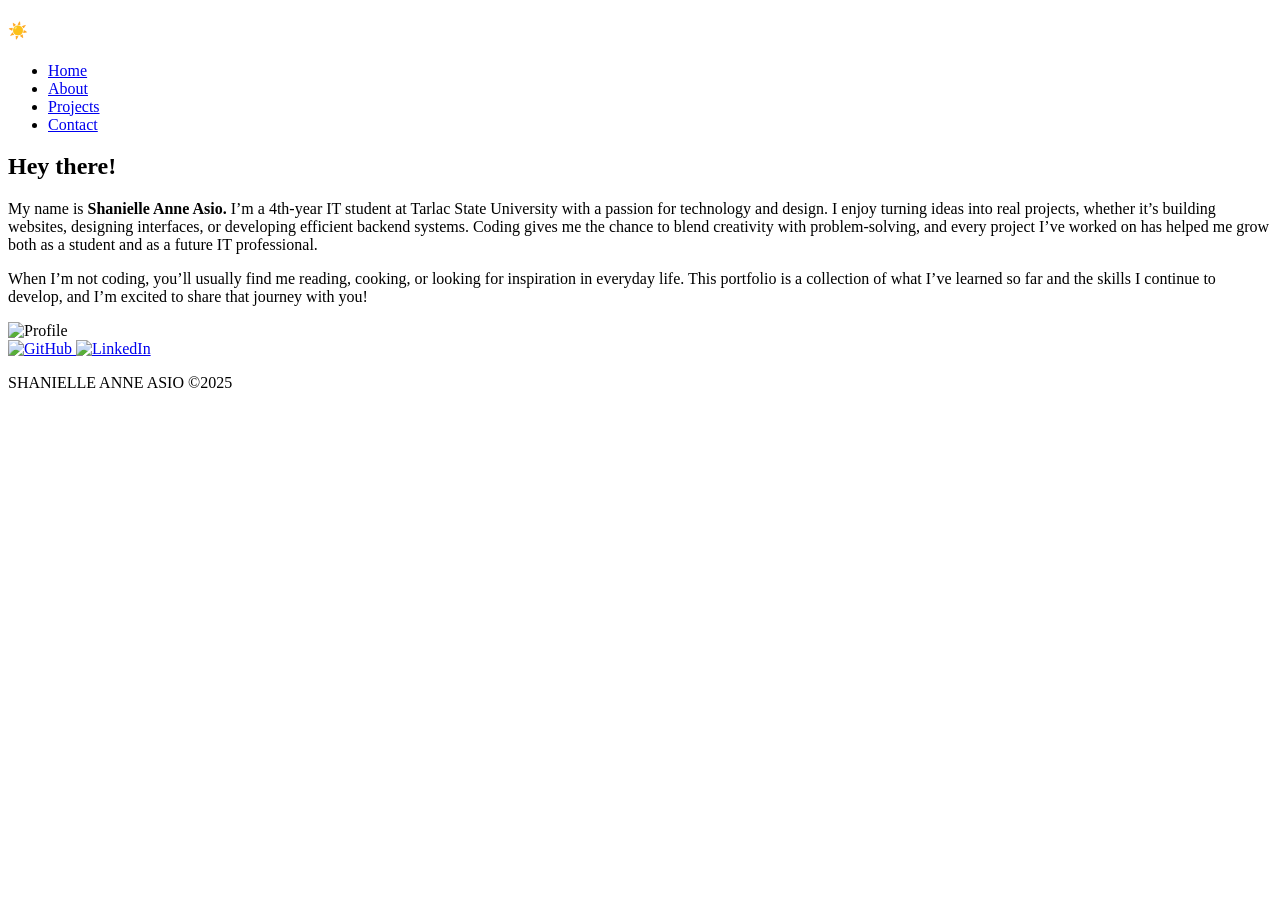
==== asio-portfolio/home.html @ 4e2371dc "add: home page structure" ====
<!DOCTYPE html>
<html lang="en">
<head>
  <meta charset="UTF-8">
  <meta name="viewport" content="width=device-width, initial-scale=1.0">
  <title>Shanielle's Portfolio</title>
    <link href="https://fonts.googleapis.com/css2?family=Nunito:wght@400;700&family=Comfortaa:wght@400;700&family=Archivo+Black&display=swap" rel="stylesheet">
    <link rel="stylesheet" href="style.css">
</head>
<body>
  <header>
    <h4 class="logo">☀️</h4>
    <nav>
      <ul>
        <li><a href="home.html" class="active">Home</a></li>
        <li><a href="about.html">About</a></li>
        <li><a href="projects.html">Projects</a></li>
        <li><a href="contact.html">Contact</a></li>
      </ul>
    </nav>
  </header>
  <main>
      <section id="landing">
        <div class="intro">
          <h2><span class="highlight">Hey there!</span></h2>
          <p>
            My name is<strong> Shanielle Anne Asio.</strong> I’m a 4th-year IT student at Tarlac State University with a passion for technology and design. 
            I enjoy turning ideas into real projects, whether it’s building websites, designing interfaces, or developing efficient backend systems. Coding gives me the chance to blend creativity with problem-solving, and every project
             I’ve worked on has helped me grow both as a student and as a future IT professional.
          </p> 
            
          <p>
            When I’m not coding, you’ll usually find me reading, cooking, or looking for inspiration in everyday life. This portfolio is a collection of what I’ve learned so far and the skills I continue to develop,
             and I’m excited to share that journey with you!          
          </p>

        </div>
        <div class="profile-pic">
          <img src="asio-assets/profile.png" alt="Profile">
        </div>
      </section>
  </main> 
  <footer>
    <div class="social-links">
      <a href="https://github.com/shnll-A" target="_blank">
        <img src="asio-assets/github.png" alt="GitHub">
      </a>
      <a href="https://linkedin.com/in/shanielle-anne-a55098373" target="_blank">
        <img src="asio-assets/linkedin.png" alt="LinkedIn">
      </a>
    </div>
    <div class="footer-content">
      <p>SHANIELLE ANNE ASIO ©2025</p>
    </div>
  </footer>
  <script src="script.js" defer></script>
</body>
</html>
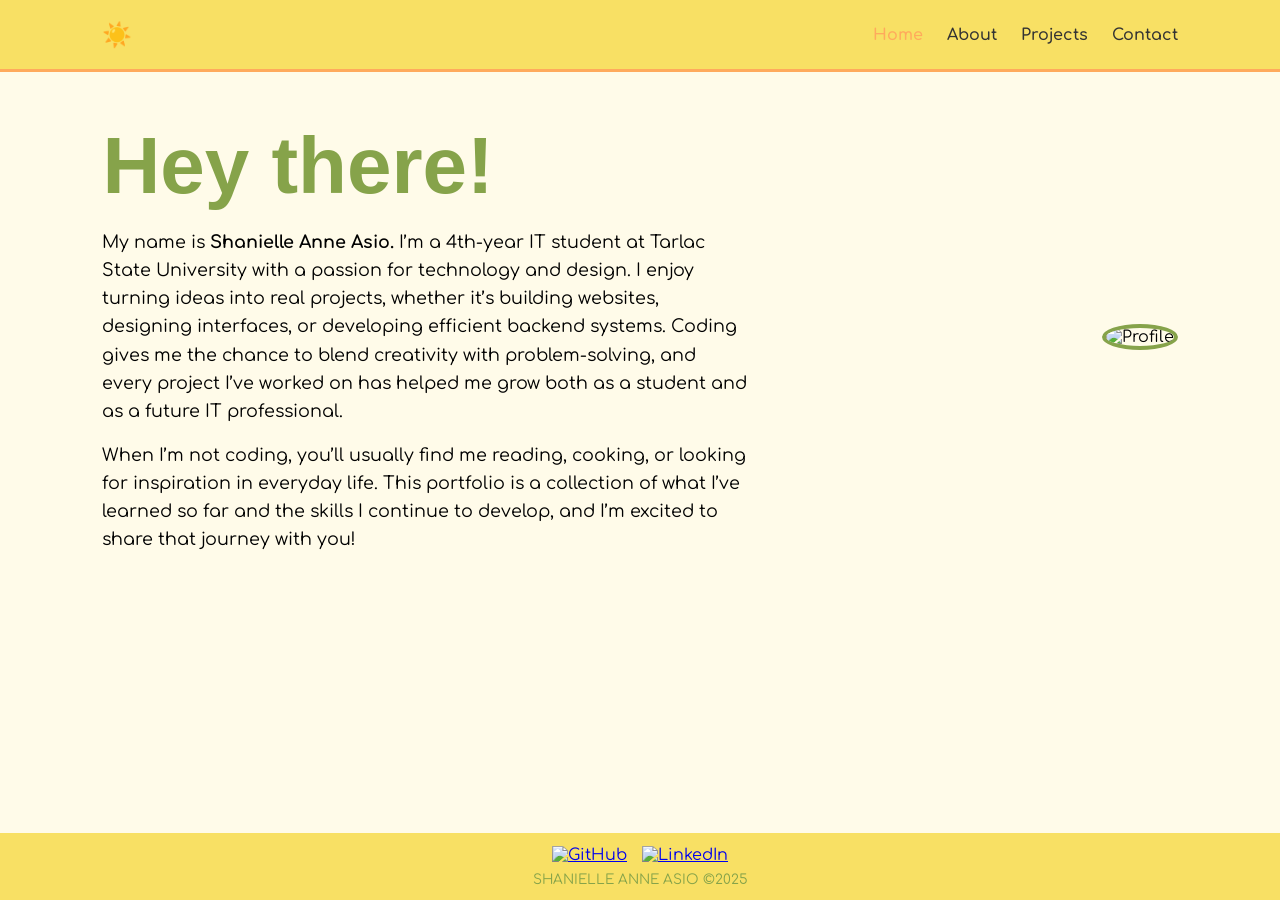
==== commit 750a690c: "asdfghjkl;" ====
--- a/asio-portfolio/home.html
+++ b/asio-portfolio/home.html
@@ -5,7 +5,7 @@
   <meta name="viewport" content="width=device-width, initial-scale=1.0">
   <title>Shanielle's Portfolio</title>
     <link href="https://fonts.googleapis.com/css2?family=Nunito:wght@400;700&family=Comfortaa:wght@400;700&family=Archivo+Black&display=swap" rel="stylesheet">
-    <link rel="stylesheet" href="style.css">
+    <link rel="stylesheet" href="styles.css">
 </head>
 <body>
   <header>
--- a/asio-portfolio/styles.css
+++ b/asio-portfolio/styles.css
@@ -0,0 +1,349 @@
+/* GENERAL RESET*/
+* {
+  margin: 0;
+  padding: 0;
+  box-sizing: border-box;
+}
+
+html,
+body {
+  height: 100%;
+  font-family: 'Comfortaa', sans-serif;
+  background-color: #fffbe9;
+  display: flex;
+  flex-direction: column;
+  min-height: 100vh;
+}
+
+/* HEADINGS */
+h1 {
+  font-family: 'Archivo Black', cursive;
+  font-size: 3rem;
+  color: #333;
+  margin-bottom: 1rem;
+}
+
+/*  HEADER & NAVIGATION  */
+header {
+  background: #F8E064;
+  display: flex;
+  padding: 0.8rem 8%;
+  justify-content: space-between;
+  align-items: center;
+  border-bottom: 3px solid #FFAA5C;
+  height: 72px;
+  position: fixed;
+  top: 0;
+  left: 0;
+  width: 100%;
+  z-index: 1000;
+}
+
+.logo {
+  font-size: 1.5rem;
+  font-weight: bold;
+  color: #333;
+}
+
+nav ul {
+  list-style: none;
+  display: flex;
+  gap: 1.5rem;
+}
+
+nav a {
+  text-decoration: none;
+  font-weight: 600;
+  color: #333;
+  transition: color 0.3s ease;
+}
+
+nav a:hover,
+nav a.active {
+  color: #FFAA5C;
+}
+
+
+body {
+  padding-top: 72px;
+}
+
+/* MAIN CONTENT */
+main {
+  flex: 1;
+}
+
+/*  LANDING SECTION */
+#landing {
+  display: flex;
+  justify-content: space-between;
+  align-items: center;
+  padding: 3rem 8%;
+  min-height: auto;
+  box-sizing: border-box;
+  border-bottom: none; 
+}
+
+#landing .intro {
+  max-width: 60%;
+}
+
+#landing h2 {
+  font-size: 2.5rem;
+  font-weight: 800;
+  color: #333;
+}
+
+#landing .highlight {
+  color: #86A34A;
+  font-size: 5rem;
+  font-family: 'Segoe UI', Tahoma, Geneva, Verdana, sans-serif;
+}
+
+#landing p {
+  margin-top: 1rem;
+  font-size: 1.1rem;
+  line-height: 1.6;
+}
+
+#landing .profile-pic img {
+  width: min(300px, 28vw);
+  height: min(300px, 28vw);
+  border-radius: 50%;
+  border: 4px solid #86A34A;
+  object-fit: cover;
+  opacity: 0;
+  transform: translateX(50px);
+  animation: slideInRight 1s ease-out 0.5s forwards;
+}
+
+@keyframes slideInRight {
+  to {
+    opacity: 1;
+    transform: translateX(0);
+  }
+}
+
+
+/*  CONTENT SECTIONS  */
+.content {
+  padding: 3rem 8%;
+}
+
+.content p {
+  margin-top: 1rem;
+  font-size: 1.1rem;
+  line-height: 1.6;
+}
+
+.content h1 {
+  font-size: 3rem;
+  font-weight: 700;
+  margin-bottom: 2rem;
+  color: #86A34A;
+}
+
+.content h2 {
+  font-family: 'Archivo Black', cursive;
+  font-size: 1.5rem;
+  color: #333;
+  margin-bottom: 1rem;
+}
+
+.aboutcontent {
+  padding: 3rem 8%;
+}
+
+.aboutcontent h1 {
+  font-size: 3rem;
+  font-weight: 700;
+  margin-bottom: 2rem;
+  color: #86A34A;
+}
+
+.aboutcontent h1 .dot {
+  color: #FFAA5C;
+}
+
+.aboutcontent p {
+  margin-top: 1rem;
+  font-size: 1.1rem;
+  line-height: 1.6;
+  padding: 2rem;
+  background: white;
+  border-radius: 12px;
+  margin: 1.5rem 0;
+  box-shadow: 0 4px 15px rgba(0, 0, 0, 0.1);
+  border: 1px solid #FFDBBA;
+}
+
+/*    SKILLS SECTION    */
+.skills-row {
+  display: flex;
+  gap: 2rem;
+  margin: 4rem 0;
+}
+
+.skill {
+  text-align: center;
+}
+
+.skill img {
+  width: 60px;
+  height: 60px;
+  margin-bottom: 0.5rem;
+  animation: float 3s ease-in-out infinite alternate;
+}
+
+@keyframes float {
+  0% { transform: translateY(0px); }
+  50% { transform: translateY(-15px); }
+  100% { transform: translateY(0px); }
+}
+
+
+/*   CONTACT SECTION  */
+.contactcontent {
+  font-family: 'Archivo Black', cursive;
+  display: flex;
+  flex-direction: column !important;
+  align-items: center;
+  justify-content: center;
+  gap: 1.5rem;
+  text-align: center;
+  min-height: auto;
+  padding: 3rem 8%;
+}
+
+.contactcontent h1 {
+  font-size: 3rem;
+  font-weight: 700;
+  margin-bottom: 2rem;
+  color: #86A34A;
+}
+
+.contactcontent form {
+  width: 100%;
+  max-width: 500px;
+  display: flex;
+  flex-direction: column;
+  gap: 1rem;
+  margin: 0 auto;
+}
+
+form input,
+form textarea {
+  font-family: 'Comfortaa', cursive;
+  padding: 0.8rem;
+  border: 2px solid #FFDBBA;
+  border-radius: 8px;
+  font-size: 1rem;
+}
+
+form button {
+  background: #FFAA5C;
+  color: white;
+  font-size: 1rem;
+  font-weight: bold;
+  border: none;
+  padding: 0.8rem;
+  border-radius: 8px;
+  cursor: pointer;
+  transition: background 0.3s ease;
+}
+
+form button:hover {
+  background: #E18C3C;
+}
+
+/*    PROJECTS SECTION   */
+.project-card {
+  background: #F7FDDE;
+  padding: 1.5rem;
+  border-radius: 12px;
+  box-shadow: 0 4px 10px rgba(0,0,0,0.1);
+  margin: 1.5rem 0;
+  transition: transform 0.3s ease;
+}
+
+.project-card:hover {
+  transform: scale(1.03);
+}
+
+.project-card img {
+  width: 70%;          
+  max-width: 350px;    
+  height: auto;
+  display: block;
+  margin: 10px auto 1rem auto;
+  border-radius: 8px;
+}
+
+.projects {
+  text-align: center;
+  margin: 50px 0;
+}
+
+.btn-project {
+  display: inline-block;
+  padding: 12px 24px;
+  background-color: #F8E064;
+  color: #333;
+  font-weight: bold;
+  text-decoration: none;
+  border-radius: 25px;
+  transition: all 0.3s ease;
+  font-family: 'Nunito', sans-serif;
+}
+
+.btn-project:hover {
+  background-color: #FFAA5C;
+  color: white;
+  transform: scale(1.05);
+}
+
+/*    FOOTER     */
+footer {
+  background-color: #F8E064;
+  padding: 0.8rem 1rem;
+  text-align: center;
+  font-family: "Comfortaa", sans-serif;
+  margin-top: auto; 
+}
+
+footer .social-links {
+  display: flex;
+  gap: 15px;
+  justify-content: center;
+  margin-bottom: 0.5rem;
+}
+
+footer .social-links img {
+  width: 28px;
+  height: 28px;
+  transition: transform 0.3s ease;
+}
+
+footer .social-links img:hover {
+  transform: scale(1.2);
+}
+
+footer p {
+  margin: 0;
+  font-size: 0.85rem;
+  color: #86A34A;
+}
+
+
+/*    RESPONSIVE DESIGN   */
+@media screen and (max-width: 1024px) {
+  #landing {
+    flex-direction: column;
+    text-align: center;
+    gap: 2rem;
+  }
+
+  #landing .intro {
+    max-width: 100%;
+  }
+}
